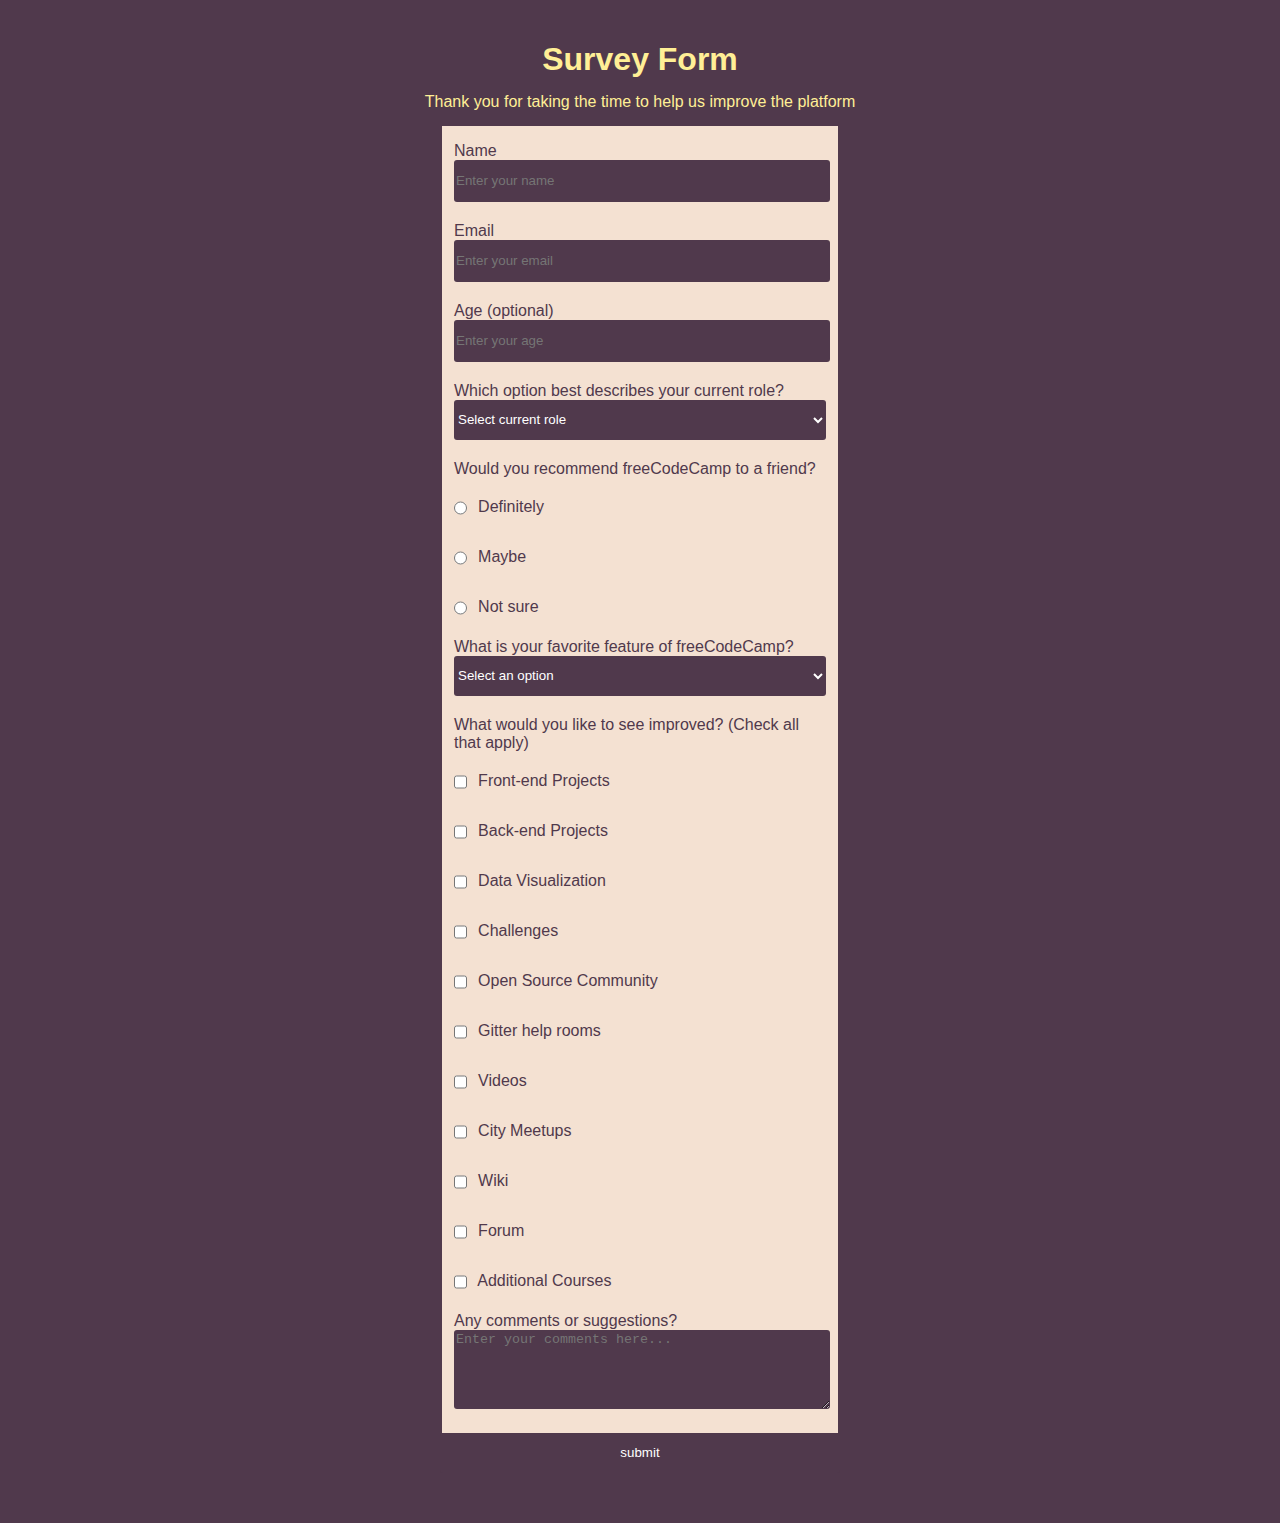
==== surveyform.html @ d8d1415d "Add files via upload" ====
<!DOCTYPE html>
<html lang="en">
    <head>
        <tile>MY SURVEY FORM</tile>
        <meta name="viewport" content="width=device-width" initial-scale="1.0" />
        <meta charset="utf-8" />
        <link rel="stylesheet" type="text/css" href="surveyform.css" />
    </head>
    <body>
        <h1>Survey Form</h1>
        <p>Thank you for taking the time to help us improve the platform</p>
        <form action="http://surveyform." id="survey-form">
            <fieldset>
                <label>Name <input type="text" id="name"  placeholder="Enter your name" required/></label>
                <label>Email <input type="email" id="email"  placeholder="Enter your email" required/></label>
                <label>Age (optional) <input type="number" id="age"  placeholder="Enter your age" min="13" max="120" /></label>
                <label>Which option best describes your current role? 
                    <select id="role">
                        <option value="">Select current role</option>
                        <option value="1">Student</option>
                        <option value="2">Full Time Job</option>
                        <option value="3"> Full Time Learner</option>
                        <option value="4">Prefer not to say</option>
                        <option value="5">Others</option>
                    </select>
                </label>
                <label>Would you recommend freeCodeCamp to a friend? 
                    <label><input type="radio" class="inline" name="recommendation" value="definitely"/> Definitely</label>
                    <label><input type="radio" class="inline" name="recommendation" value="maybe"/> Maybe</label>
                    <label><input type="radio" class="inline" name="recommendation" value="not sure"/> Not sure</label>
                </label>
                <label>What is your favorite feature of freeCodeCamp? 
                    <select id="favfeature">
                        <option name="fav" value="" >Select an option</option>
                        <option name="fav" value="1">Challenges</option>
                        <option name="fav" value="2">Projects</option>
                        <option name="fav" value="3"> Community</option>
                        <option name="fav" value="4">Open Source</option>
                    </select>
                </label>
                <label>What would you like to see improved? (Check all that apply) 
                    <label><input type="checkbox" class="inline" name="improve" value="frontend"/> Front-end Projects</label>
                    <label><input type="checkbox" class="inline" name="improve" value="backend"/> Back-end Projects</label>
                    <label><input type="checkbox" class="inline" name="improve" value="data"/> Data Visualization</label>
                    <label><input type="checkbox" class="inline" name="improve" value="challenges"/> Challenges</label>
                    <label><input type="checkbox" class="inline" name="improve" value="opensource"/> Open Source Community
                    </label>
                    <label><input type="checkbox" class="inline" name="improve" value="gitter"/> Gitter help rooms</label>
                    <label><input type="checkbox" class="inline" name="improve" value="videos"/> Videos</label>
                    <label><input type="checkbox" class="inline" name="improve" value="meetups"/> City Meetups</label>
                    <label><input type="checkbox" class="inline" name="improve" value="wiki"/> Wiki</label>
                    <label><input type="checkbox" class="inline" name="improve" value="forum"/> Forum</label>
                    <label><input type="checkbox" class="inline" name="improve" value="addcourses"/> Additional Courses</label>
                </label>
                <label>Any comments or suggestions? 
                    <textarea id="comments" rows="5" cols="80" name="comments" placeholder="Enter your comments here..."></textarea>
                </label>
            </fieldset>
            <input type="submit" value="submit"/>
        </form>
    </body>
</html>
---- surveyform.css ----
body {
    background-color: #50394c;
    font-family: Arial, sans-serif;
    font-size: 16px;
    color:#50394c;
}
h1, p {
    text-align: center;
    color:#ffef96;
    margin: 15px;

}
form {
    width: 400px;
    max-width: 500px;
    min-width: 300px;
    margin: 0 auto;
    padding-bottom: 2em;
  }
fieldset {
    background-color: #f4e1d2;
    font-size: 1em;
    border:0;

}
label {
    display: block;
    margin: 10px auto 0;
}
input, textarea, select {
    margin: 0 auto 10px;
    width: 100%;
    border:0;
    min-height: 40px;
    border-radius:3px;
    background-color: #50394c;
    color: white;
}
.inline {
    width: unset;
    margin: 0 0.5em 0 0;
    vertical-align: middle;
}
    
.btn {
    display: block;
    width: 100%;
    margin: 25px auto;
    height: 60px;
    font-size: 1.1rem;
    background-color: #ffef96;
    border-color: #50394c;
    border-radius: 5055px;
    color: #50394c;
}

.btn:hover {
    color: white;
}
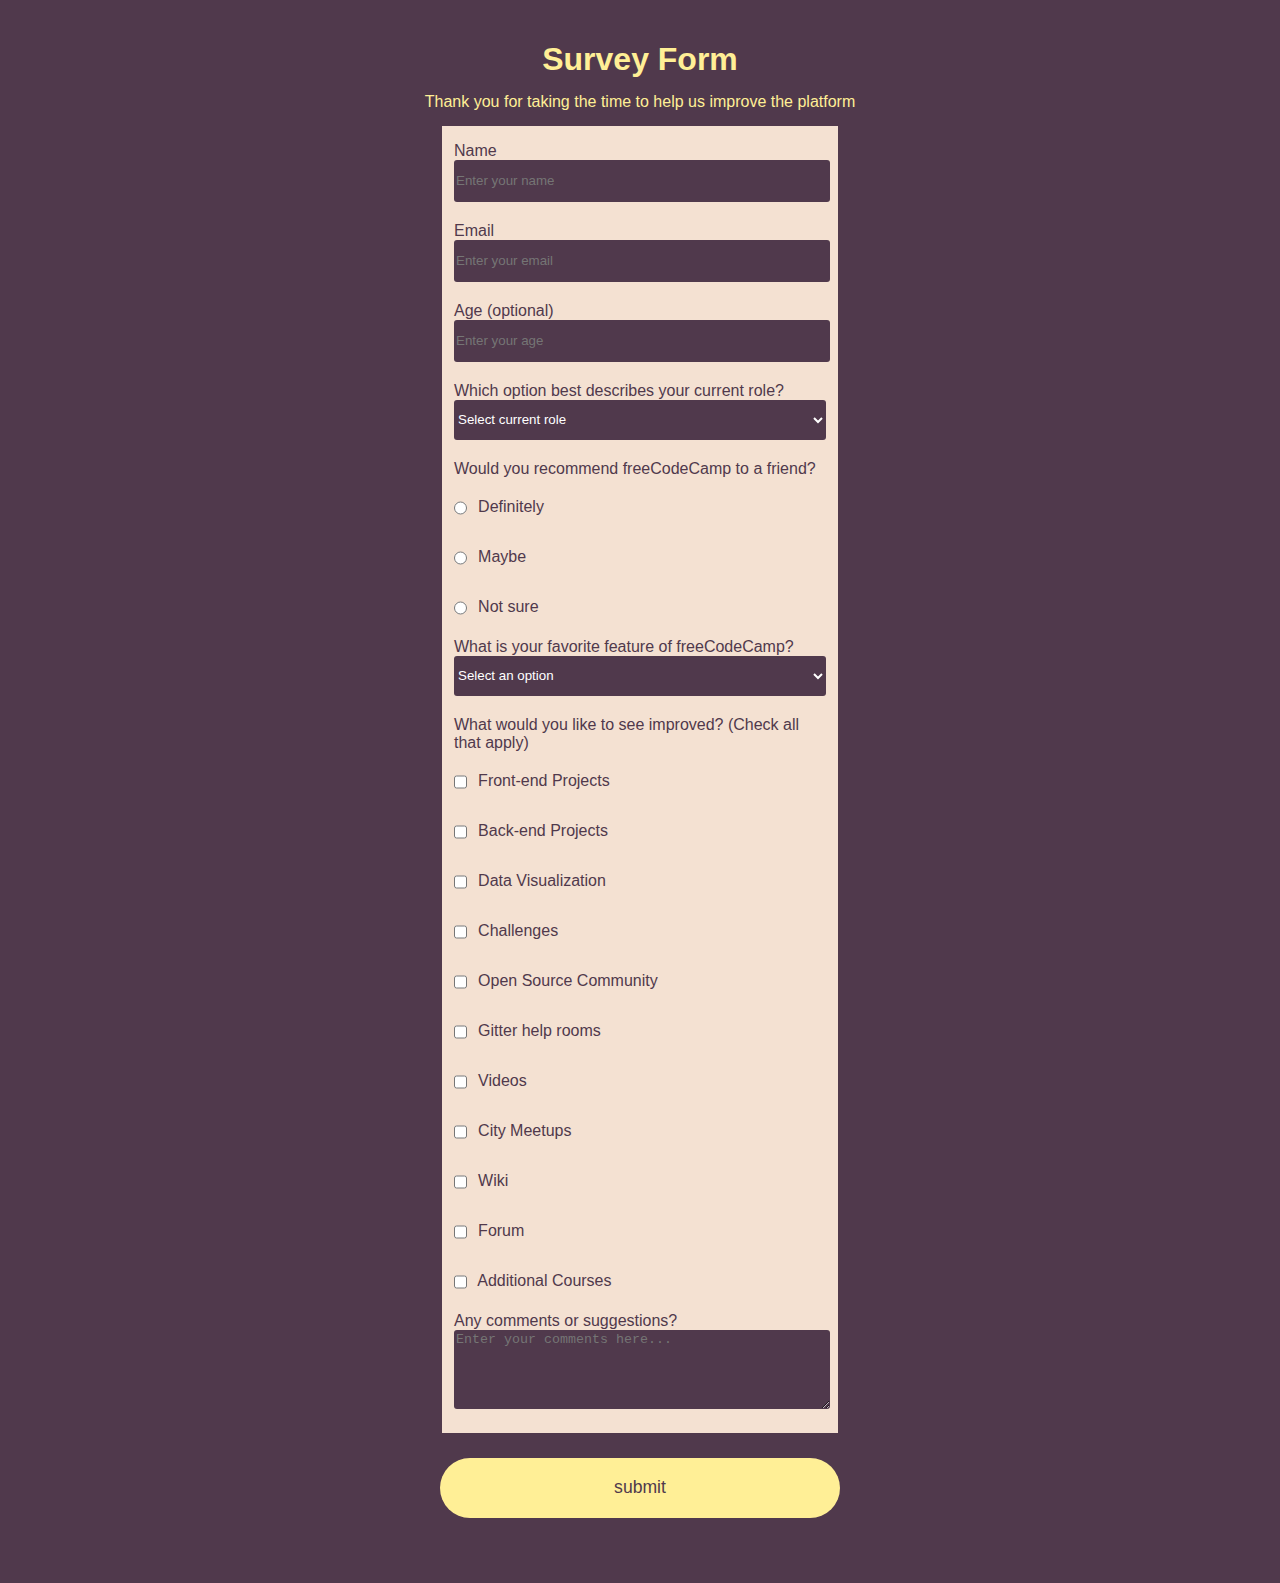
==== commit 87cbc04f: "Update surveyform.html" ====
--- a/surveyform.html
+++ b/surveyform.html
@@ -56,7 +56,7 @@
                     <textarea id="comments" rows="5" cols="80" name="comments" placeholder="Enter your comments here..."></textarea>
                 </label>
             </fieldset>
-            <input type="submit" value="submit"/>
+            <input class="btn" type="submit" value="submit"/>
         </form>
     </body>
-</html>+</html>
